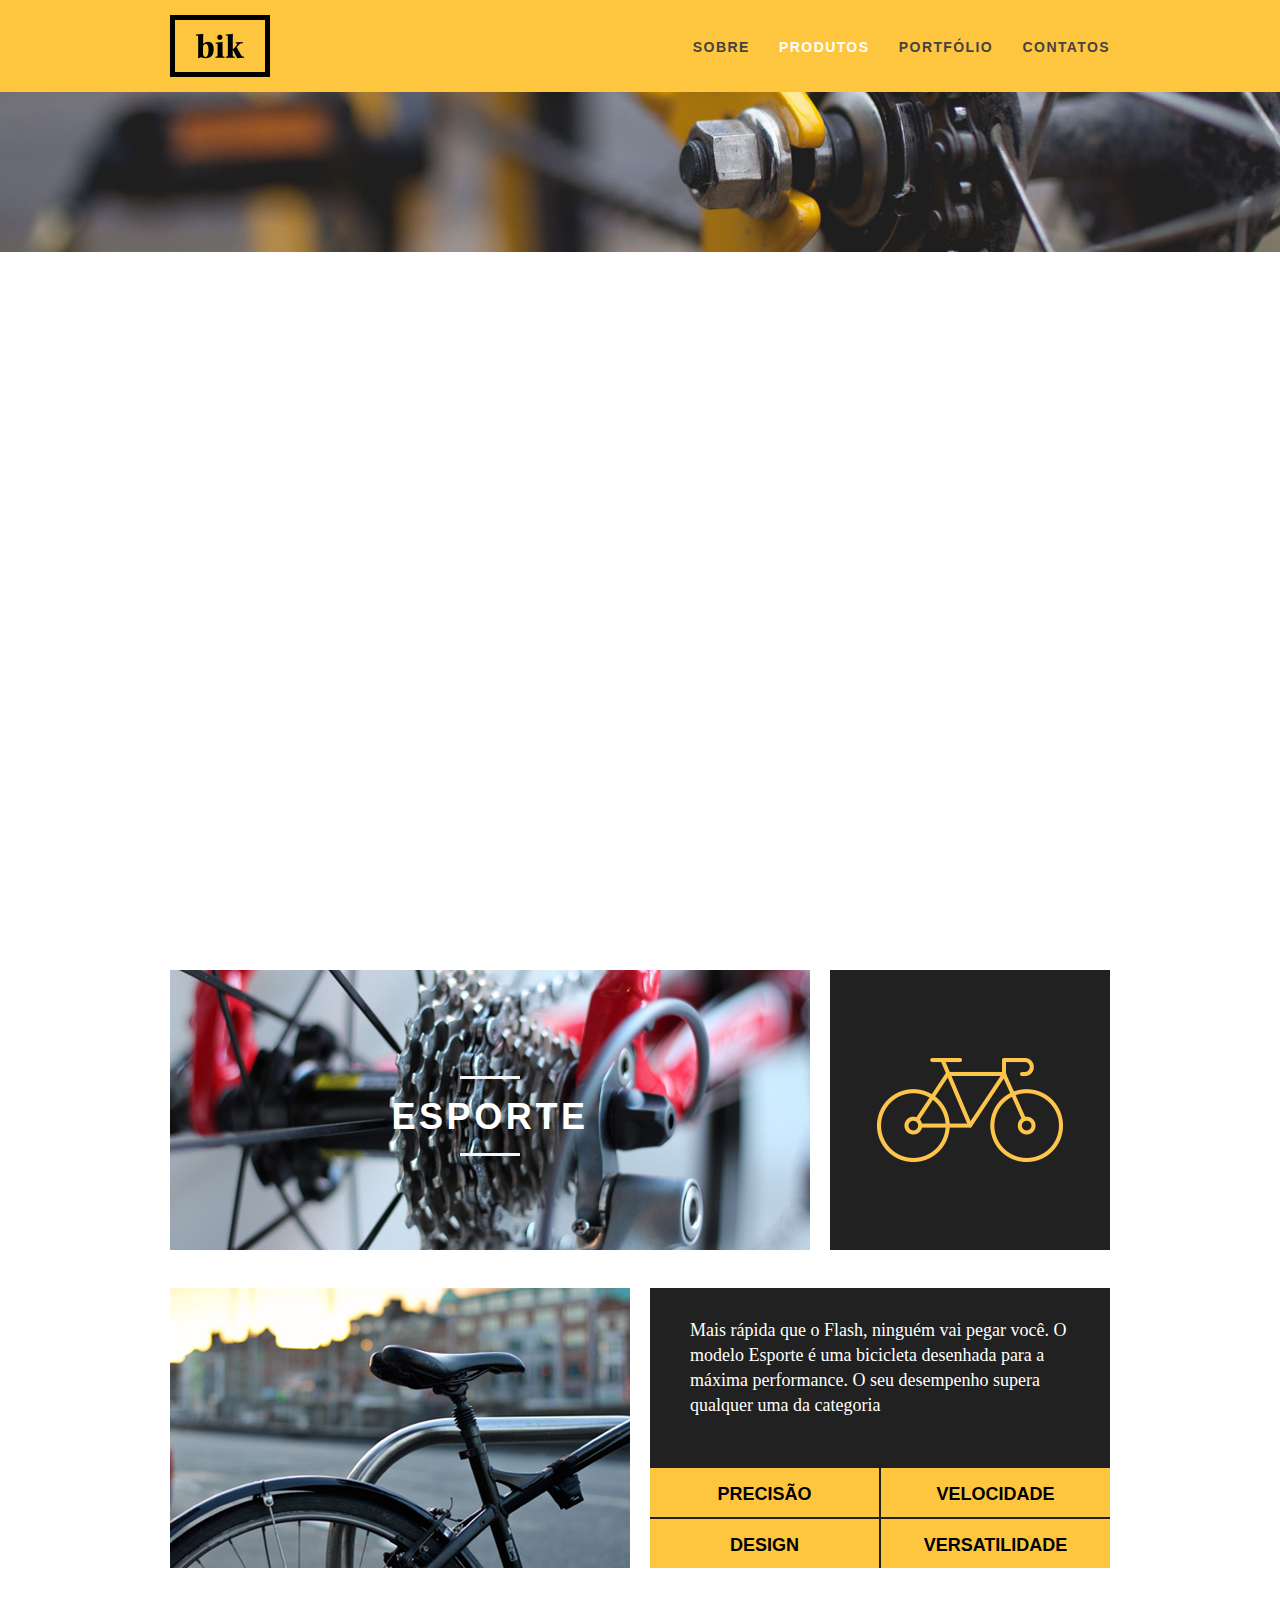
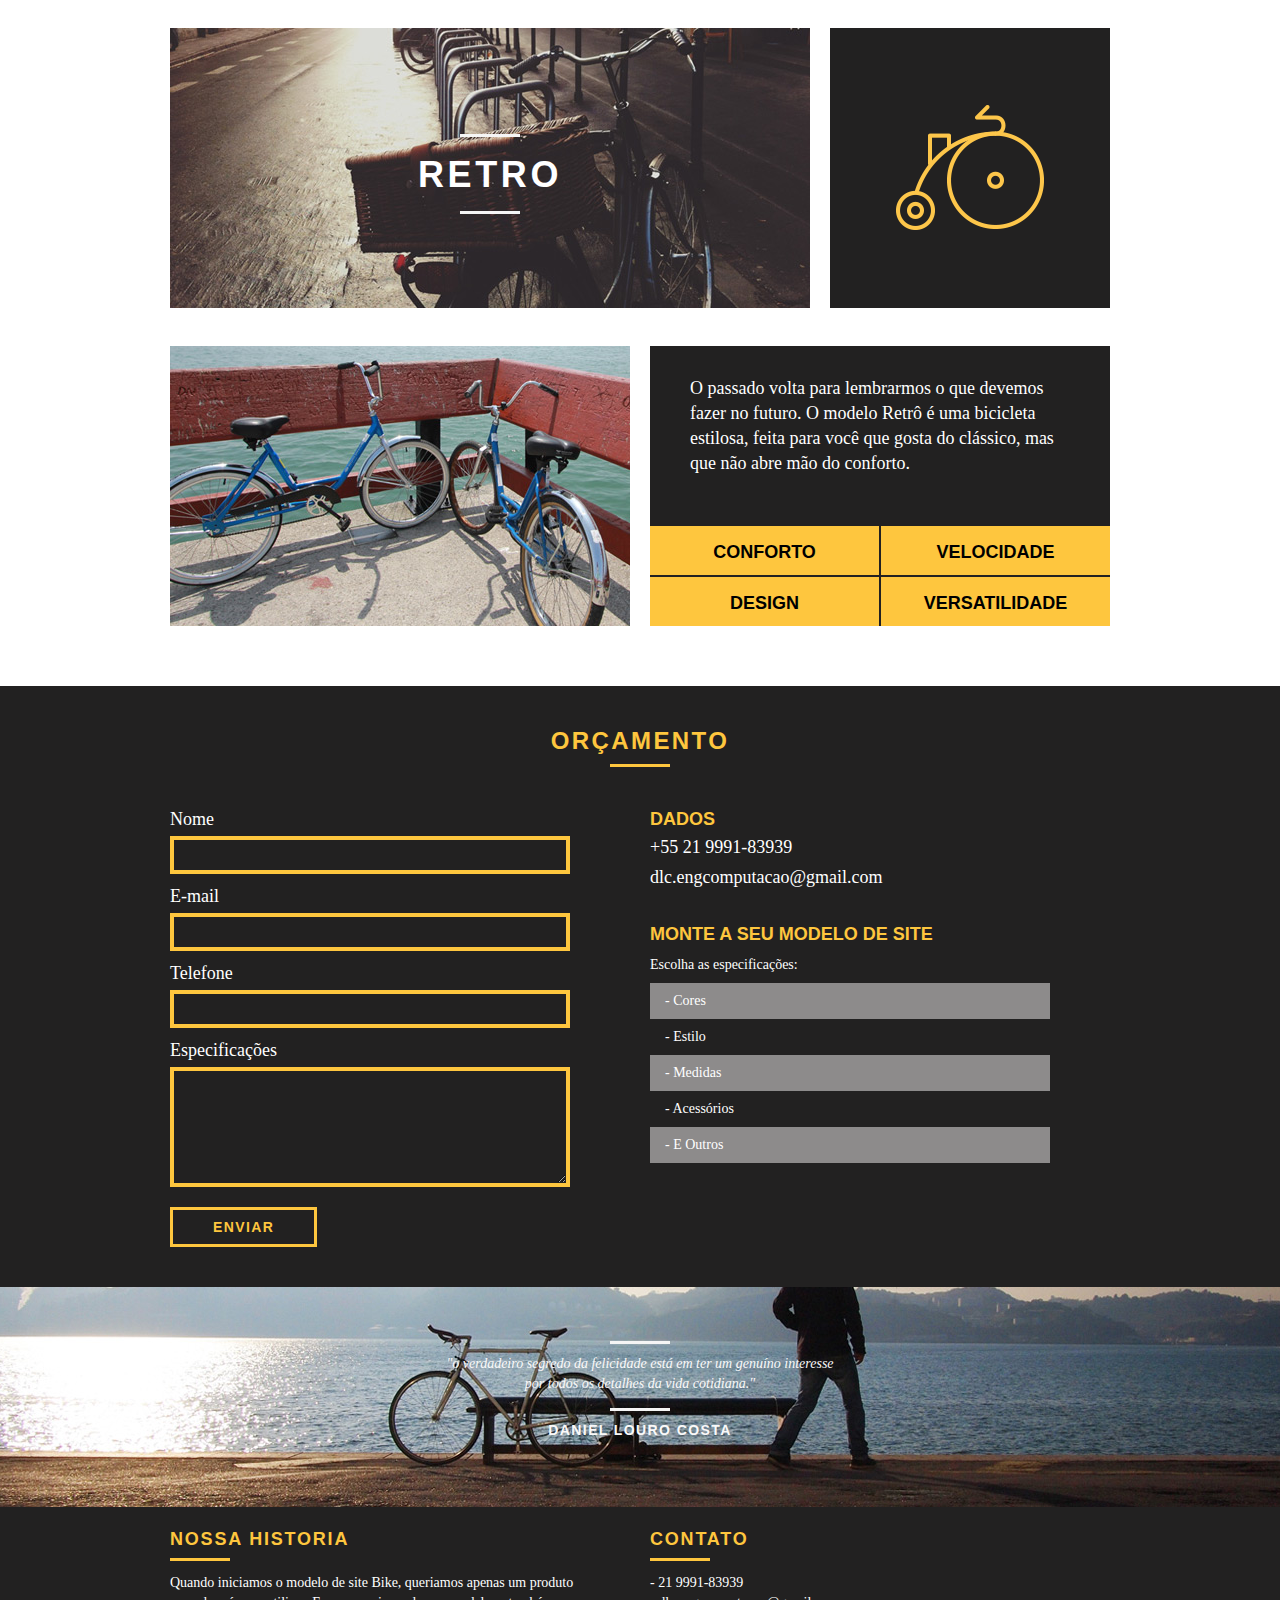
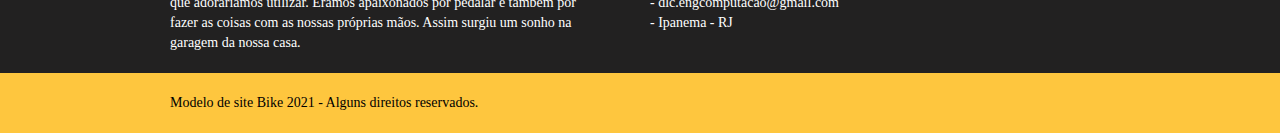
==== produtos.html @ 24ab6ca5 "estrutura html" ====
<!DOCTYPE HTML>
<html lang="pt-br">

<head>
    <meta charset="utf-8">
    <title>Modelo bik - Bicicletas Personalizadas</title>
    <link rel="stylesheet" href="css/normalize.css" />
    <link rel="stylesheet" href="css/reset.css" />
    <link rel="stylesheet" href="css/grid.css" />
    <link rel="stylesheet" href="css/style.css" />
    <link rel="stylesheet" href="css/produtos.css" />
    <link rel="stylesheet" href="css/Responsivo.css" />
    <script src="js/libs/modernizr.custom.45655.js"></script>
</head>

<body>
    <!-- Cabeçalho do site//LOGO//Menu -->
    <header class="header">
        <div class="container">
            <a class="grid-4" href="index.html">
                <img src="img/bikcraft.png" Alt="Bikecraft">
                <nav class="header_menu grid-12">
            </a>
            <ul>

                <li><a href="sobre.html">Sobre</a></li>
                <li><a href="produtos.html" class="menu-ativo">Produtos</a></li>
                <li><a href="portfolio.html">Portfólio</a></li>
                <li><a href="contatos.html">Contatos</a></li>

            </ul>
            </nav>


        </div>
    </header>

    <section class="introducao-interna interna_produtos">
        <div class="container">
            <h1>Produtos</h1>
            <p>conheça todos os nossos produtos</p>
        </div>
    </section>


    <section class="container produtos-item animar-interno">
        <div class="grid-11">
            <img src="img/produtos/bikcraft-passeio-1.jpg" alt="bikcraft passeio-1">
            <h2>Passeio</h2>
        </div>

        <div class="grid-5 produto-icone">
            <img src="img/produtos/passeio.png" alt="bikcraft passeio">
        </div>

        <div class="grid-8">
            <img src="img/produtos/bikcraft-passeio-2.jpg" alt="bikcraft passeio-2">
        </div>

        <div class="grid-8 produto-info">
            <p>Muito melhor do que passear pela orla a vidros fechados. O modelo Passeio é uma bicicleta que une
                conforto e praticidade para o seu dia a dia. Você nunca mais vai querer saber de outra.</p>
            <ul>
                <li>Conforto</li>
                <li>PRATICIDADE</li>
                <li>DESIGN</li>
                <li>VERSATILIDADE</li>
            </ul>
        </div>


    </section>

    <section class="container produtos-item">
        <div class="grid-11">
            <img src="img/produtos/bikcraft-esporte-1.jpg" alt="bikcraft passeio-1">
            <h2>Esporte</h2>
        </div>

        <div class="grid-5 produto-icone">
            <img src="img/produtos/esporte.png" alt="bikcraft Esporte">
        </div>

        <div class="grid-8">
            <img src="img/produtos/bikcraft-esporte-2.jpg" alt="bikcraft Esporte-2">
        </div>

        <div class="grid-8 produto-info">
            <p>Mais rápida que o Flash, ninguém vai pegar você. O modelo Esporte é uma bicicleta desenhada
                para a máxima performance. O seu desempenho supera qualquer uma da categoria</p>
            <ul>
                <li>Precisão</li>
                <li>Velocidade</li>
                <li>DESIGN</li>
                <li>VERSATILIDADE</li>
            </ul>
        </div>


    </section>

    <section class="container produtos-item">
        <div class="grid-11">
            <img src="img/produtos/bikcraft-retro-1.jpg" alt="bikcraft Retro-1">
            <h2>Retro</h2>
        </div>

        <div class="grid-5 produto-icone">
            <img src="img/produtos/retro.png" alt="bikcraft Retro">
        </div>

        <div class="grid-8">
            <img src="img/produtos/bikcraft-retro-2.jpg" alt="bikcraft Retro-2">
        </div>

        <div class="grid-8 produto-info">
            <p>O passado volta para lembrarmos o que devemos fazer no futuro. O modelo Retrô é uma bicicleta estilosa,
                feita para você que gosta do clássico, mas que não abre mão do conforto.</p>
            <ul>
                <li>Conforto</li>
                <li>Velocidade</li>
                <li>DESIGN</li>
                <li>VERSATILIDADE</li>
            </ul>
        </div>


    </section>


    <section class="orcamento">
        <div class="container">
            <h2 class="subtitulos">Orçamento</h2>
            <form id="form-orcamento" class="grid-8 form">
                <label for="nome">Nome</label>
                <input type="text" id="nome">
                <label for="email">E-mail</label>
                <input type="text" id="email">
                <label for="telefone">Telefone</label>
                <input type="text" id="telefone">
                <label for="espec">Especificações</label>
                <textarea id="espec"></textarea>
                <button class="btn" type="submit">Enviar</button>

            </form>

            <div class="orcamento-dados grid-8">
                <h3>Dados</h3>
                <span data="telefone">+55 21 9991-83939</span>
                <span data="e-mail">dlc.engcomputacao@gmail.com</span>
                <h3>MONTE A SEU MODELO DE SITE</h3>
                <p>Escolha as especificações:</p>
                <ul>
                    <li>- Cores</li>
                    <li>- Estilo</li>
                    <li>- Medidas</li>
                    <li>- Acessórios</li>
                    <li>- E Outros</li>
                </ul>
            </div>
        </div>
    </section>
    <section class="quebra">
        <blockquote class="quote-externo container">
            <p>"o verdadeiro segredo da felicidade está em ter um genuíno interesse por todos os detalhes da vida
                cotidiana."</p>
            <cite>DANIEL LOURO COSTA</cite>
        </blockquote>

    </section>

    <footer>
        <div class="footer">
            <div class="container">

                <div class="grid-8 footer_historia">
                    <h3>Nossa historia</h3>
                    <p>Quando iniciamos o modelo de site Bike, queriamos apenas um produto que adoraríamos utilizar. Eramos
                        apaixonados por pedalar e também por fazer as coisas com as nossas próprias mãos. Assim surgiu
                        um sonho na garagem da nossa casa.</p>
                </div>

                <div class="grid-4 footer_contato">

                    <h3>Contato</h3>
                    <ul>
                        <li>- 21 9991-83939</li>
                        <li>- dlc.engcomputacao@gmail.com</li>
                        <li>- Ipanema - RJ</li>
                    </ul>
                </div>

            </div>
        </div>
        <div class="copy">
            <div class="container">
                <p class="grid-16">
                    Modelo de site Bike 2021 - Alguns direitos reservados.
                </p>
            </div>
        </div>
    </footer>
      <!-- JavaScript -->
      <script src="js/libs/jquery-1.11.2.min.js"></script>
      <script src="js/plugins.js"></script>
      <script src="js/main.js"></script>
      <!-- JavaScript -->
</body>

</html>
---- css/grid.css ----
*, *:before, *:after {
  -webkit-box-sizing: border-box; 
  -moz-box-sizing: border-box; 
  box-sizing: border-box;
}

.container {
	width: 960px;
	margin: 0 auto;
	padding: 0px;
	position: relative;
}

.container:after, .container:before {
	content: " ";
	display: table;
}

.container:after {
	clear: both;
}

.grid-1, .grid-2, .grid-3, .grid-4, .grid-5, .grid-6, .grid-7, .grid-8, .grid-9, .grid-10, .grid-11, .grid-12, .grid-13, .grid-14, .grid-15, .grid-16, .grid-1-3 {
	float: left;
	margin-left: 10px;
	margin-right: 10px;
}

.grid-1 	{width: 40px;}
.grid-2 	{width: 100px;}
.grid-3 	{width: 160px;}
.grid-4 	{width: 220px;}
.grid-5 	{width: 280px;}
.grid-6 	{width: 340px;}
.grid-7 	{width: 400px;}
.grid-8 	{width: 460px;}
.grid-9 	{width: 520px;}
.grid-10 	{width: 580px;}
.grid-11 	{width: 640px;}
.grid-12 	{width: 700px;}
.grid-13 	{width: 760px;}
.grid-14 	{width: 820px;}
.grid-15 	{width: 880px;}
.grid-16 	{width: 940px;}
.grid-1-3	{width: 300px;}

@media only screen and (min-width: 768px) and (max-width: 959px) {

.container {
	width: 768px;
}

.grid-1		{width: 28px;}
.grid-2		{width: 76px;}
.grid-3		{width: 124px;}
.grid-4		{width: 172px;}
.grid-5		{width: 220px;}
.grid-6		{width: 268px;}
.grid-7		{width: 316px;}
.grid-8		{width: 364px;}
.grid-9		{width: 412px;}
.grid-10	{width: 460px;}
.grid-11	{width: 508px;}
.grid-12	{width: 556px;}
.grid-13	{width: 604px;}
.grid-14	{width: 652px;}
.grid-15	{width: 700px;}
.grid-16	{width: 748px;}
.grid-1-3	{width: 236px;}

}

@media only screen and (max-width: 767px) {
.container {
	width: 300px;
}

.grid-1, .grid-2, .grid-3, .grid-4, .grid-5, .grid-6, .grid-7, .grid-8, .grid-9, .grid-10, .grid-11, .grid-12, .grid-13, .grid-14, .grid-15, .grid-16, .grid-1-3 {
	width: 300px;
	margin: 0 0 20px 0;
	float: none;
}

}
---- css/style.css ----
/* Formatações Gerais */
Body {
    font-family: Arial, Helvetica, sans-serif;
}

p {
    font-family: Georgia, 'Times New Roman', Times, serif;
    font-size: 14px;
    line-height: 20px;
}

.btn {
    border: 3px solid #fec63e;
    padding: 10px 30px;
    color: #fec63e;
    font-size: 14px;
    line-height: 20px;
    text-transform: uppercase;
    letter-spacing: .1em;
    font-weight: bold;
    transition: all .5s ease-in;
}

.btn:hover {
    color: rgb(223, 219, 219);
    border-color: whitesmoke;
}

.btn.btn-black:hover {
    color: rgb(39, 39, 39);
    border-color: rgb(90, 84, 84);
}

.subtitulos {
    font-weight: bold;
    font-size: 24px;
    letter-spacing: .1em;
    line-height: 30px;
    color: black;
    text-transform: uppercase;
    text-align: center;
    margin-bottom: 40px;
}
/* interno subtitulo */
.subtitulos:after {
    content: "";
    display: block;
    height: 3px;
    width: 60px;
    background: rgb(20, 20, 20);
    margin: 8px auto;
}
.subtitulos-interno {
    font-weight: bold;
    font-size: 24px;
    letter-spacing: .1em;
    line-height: 30px;
    color: black;
    text-transform: uppercase;
    margin-bottom: 20px;
}

.subtitulos-interno:after {
    content: "";
    display: block;
    height: 3px;
    width: 60px;
    background: rgb(20, 20, 20);
    margin: 8px 0;
}


img {
    display: block;
    max-width: 100%;
}

/* Header */
.header {
    position: fixed;
    top: 0;
    width: 100%;
    background: #fec63e;
    padding: 15px 0;
    z-index: 10;
}

.header_menu {
    text-align: right;

}

.header_menu ul li {
    display: inline-block;
    margin-left: 25px;
    margin-top: 20px;

}

.header_menu ul li a {
    color: rgb(68, 66, 66);
    font-size: 14px;
    font-weight: bold;
    text-transform: uppercase;
    letter-spacing: .1em;
    line-height: 25px;
    padding: 10px 0;
    transition: all .5s ease-in;
}

.header_menu ul li a:hover {
    color: rgb(255, 255, 255);
}
.header_menu ul li a.menu-ativo{
    color: rgb(255, 255, 255);
}

/* Introdução */
.introducao {
    height: 380px;
    width: 100%;
    background: url(../img/bg.jpg) no-repeat center;
    background-size: cover;
    margin-top: 92px;
    text-align: center;
    padding-top: 80px;
}

.introducao h1 {
    font-size: 48px;
    line-height: 60px;
    color: rgb(250, 249, 249);
    font-weight: bold;
    text-transform: uppercase;

}

.quote-externo {
    max-width: 320px;
    margin: 0 auto;
    margin-bottom: 40px;
    color: rgb(250, 249, 249);
}

.quote-externo p {
    font-style: italic;
}

.quote-externo p:before,
.quote-externo p:after {
    content: "";
    display: block;
    height: 3px;
    width: 60px;
    background: whitesmoke;
    margin: 14px auto 10px auto;

}

.quote-externo cite {
    font-style: normal;
    font-weight: bold;
    font-size: 14px;
    letter-spacing: .1em;
}

/* Introdução interna */
.introducao-interna {
	width: 100%;
	margin-top: 92px;
	height: 160px;
	text-align: center;
	color: white;
	padding-top: 30px;
}
.introducao-interna h1 {
	font-size: 36px;
	font-weight: bold;
	text-transform: uppercase;
}

.introducao-interna h1:after {
	content: "";
	display: block;
	width: 60px;
	height: 3px;
	background: white;
	margin: 6px auto 10px auto;
}

/* Produtos */
.produtos {
    padding: 60px 0;
}

.produtos_lista li {
    background: #fec63e;
    text-align: center;

}
.produtos_lista li img{
    margin: 0 auto;
}

.produtos_lista li h3 {
    font-weight: bold;
    font-size: 18px;
    line-height: 25px;
    text-transform: uppercase;
    letter-spacing: .1em;
    margin-top: 20px;

}

.produtos_lista li h3:after {
    content: "";
    display: block;
    height: 3px;
    width: 60px;
    background: rgb(34, 33, 33);
    margin: 2px auto;
}

.produtos_lista li p {
    padding: 10px 20px 20px 10px;
}

.produtos-icone {
    background: rgb(34, 33, 33);
    padding: 20px;

}

.call {
    clear: both;
    padding-top: 40px;
    text-align: center;

}

.call p {
    margin-bottom: 20px;
}

/* Portifolio */

.portfolio {
    width: 100%;
    background: rgb(34, 33, 33);
    padding: 40px 0;
}

.portfolio .subtitulos {
    color: #fec63e;
}

.portfolio .subtitulos::after {
    background: #fec63e;
}

.portfolio-lista div:last-of-type {
    margin-top: 20px;
}

.portfolio .call p {
    color: white;
}

/* Qualidade*/

.qualidade {
    padding: 60px 0;
}

.qualidade_lista {
    padding-top: 20px;
    overflow: hidden; /* Clear-fix */
}

.qualidade:after {
    content: "";
    height: 83px;
    width: 634px;
    display: block;
    background: url(../img/linhas.png) no-repeat center;
    position: absolute;
    top: 209px;
    right: 162px;
    z-index: -1;
}

.qualidade img {
    margin: 0 auto;
   
}

.qualidade_lista li {
    text-align: center;
    padding: 0 40px;
}

.qualidade_lista li h3 {
    font-weight: bold;
    font-size: 18px;
    line-height: 25px;
    text-transform: uppercase;
    letter-spacing: .1em;
    margin-top: 20px;

}

.qualidade_lista li h3:after {
    content: "";
    display: block;
    height: 3px;
    width: 60px;
    background: rgb(34, 33, 33);
    margin: 6px auto;
}

/* Rodape */
.quebra {
    height: 220px;
    width: 100%;
    background: url(../img/bg-footer.jpg)no-repeat center;
    background-size: cover;
    text-align: center;
    padding-top: 40px;

}

.quebra .quote-externo {
    max-width: 400px;
}

.footer {
    width: 100%;
    background: rgb(34, 33, 33);
    color: white;
    padding: 20px;
}

.footer h3 {
    font-size: 18px;
    line-height: 25px;
    color: #fec63e;
    font-weight: bold;
    text-transform: uppercase;
    letter-spacing: .1em;
}

.footer h3::after {
    content: "";
    display: block;
    height: 3px;
    width: 60px;
    background: #fec63e;
    margin: 6px 0 12px 0;
}

.footer_historia {
    padding-right: 40px;
}

.footer_contato ul li {
    font-size: 14px;
    line-height: 20px;
    font-family: Georgia, 'Times New Roman', Times, serif;

}

.footer_redes ul li {
    display: inline-block;
    margin-right: 10px;

}

.footer_redes ul li a {
    border: 3PX solid #fec63e;
    cursor: pointer;
    display: block;
    padding: 10px;
    transition: all .5s ease-in;
}


.footer_redes ul li a:hover {
    border-color: rgb(241, 230, 230);
}

.copy {
    width: 100%;
    background: #fec63e;
    padding: 20px 0;
}

/* Animações */
.js .introducao h1,.js .introducao blockquote,.js .introducao  .btn,.js .animar,.js .animar-interno,.js .introducao-interna h1,.js .introducao-interna p{
    opacity: 0;
}
.animated {
    -webkit-animation-duration: 1s;
    animation-duration: 1s;
    -webkit-animation-fill-mode: both;
    animation-fill-mode: both;
  }
  
  @-webkit-keyframes fadeInDown {
    0% {
      opacity: 0;
      -webkit-transform: translate3d(0, -20px, 0);
      transform: translate3d(0, -20px, 0);
    }
    100% {
      opacity: 1;
      -webkit-transform: none;
      transform: none;
    }
  }
  
  @keyframes fadeInDown {
    0% {
      opacity: 0;
      -webkit-transform: translate3d(0, -20px, 0);
      transform: translate3d(0, -20px, 0);
    }
    100% {
      opacity: 1;
      -webkit-transform: none;
      transform: none;
    }
  }
  
  .fadeInDown {
    -webkit-animation-name: fadeInDown;
    animation-name: fadeInDown;
  }
---- css/produtos.css ----
.interna_produtos {
	background: url("../img/bg-produtos.jpg") no-repeat center;
	background-size: cover;
}

.produtos-item{
    padding-top: 60px;
}
.produto-icone{
    background: rgb(34, 33, 33);
    padding:70px 0 ;
}

.produto-icone img{
    margin: 0 auto;
}

.produtos-item h2{
    font-size: 36px;
    text-transform: uppercase;
    color: rgb(255, 255, 255);
    letter-spacing: .1em;
    font-weight: bold;
    line-height: 60px;
    position: relative;
    top: -180px;
    text-align: center;
    margin-bottom: -56px;
}

.produtos-item h2:before, .produtos-item h2:after{
    content: "";
    display: block;
    height: 3px;
    width: 60px;
    background: whitesmoke;
    margin: 6px auto 8px auto;

}

.produto-info{
    background: rgb(34, 33, 33);
}
.produto-info p{
    color: rgb(255, 255, 255);
    font-size: 18px;
    line-height: 25px;
    height: 180px;
    padding: 30px 40px;
}
.produto-info ul li{
    background: #fec63e;
    text-transform: uppercase;
    font-size: 18px;
    line-height: 20px;
    text-align: center;
    
    padding-top: 16px;
    font-weight: bold;
    float: left;
    width: 229px;
    height: 49px;
    
}
.produto-info ul li:nth-child(1),.produto-info ul li:nth-child(2){
    margin-bottom: 2px;
}
.produto-info ul li:nth-child(even){
    margin-left:2px ;
}

/* Form */
.orcamento{
    background: rgb(34, 33, 33);
    width: 100%;
    margin-top: 60px;
    padding: 40px 0;

}

.orcamento h2{
    color: #fec63e;
}
.orcamento h2::after{
    background-color: #fec63e;
}
.form{
    padding-right: 60px;
}
.form label{
    display: block;
    color: rgb(255, 255, 255);
    font-family: Georgia, 'Times New Roman', Times, serif;
    font-size: 18px;
    line-height: 25px;
    margin-bottom: 4px;
    
}
.form input{
    display: block;
    width: 100%;
    border: 4px solid #fec63e;
    background: none;
    color: rgb(255, 255, 255);
    padding: 7px 0;
    outline: none;
    font-size: 14px;
    font-family: Georgia, 'Times New Roman', Times, serif;
    margin-bottom: 10px;
}
.form textarea{
    display: block;
    width: 100%;
    height: 120px;
    border: 4px solid #fec63e;
    background: none;
    color: rgb(255, 255, 255);
    padding: 7px 0;
    outline: none;
    font-size: 14px;
    font-family: Georgia, 'Times New Roman', Times, serif;
    margin-bottom: 20px;
}
.form button{
    background: none;
    padding: 7px 40px;
}
.orcamento-dados{
    color: rgb(255, 255, 255);

}
.orcamento-dados h3{
    font-size: 18px;
    line-height: 25px;
    text-transform: uppercase;
    color: #fec63e;
    font-weight: bold;
}

.orcamento-dados span{
    display: block;
    font-size: 18px;
    font-family: Georgia, 'Times New Roman', Times, serif;
    line-height: 30px;
}
.orcamento-dados span:nth-of-type(even){
    margin-bottom: 30px;
}
.orcamento-dados ul{
    padding-right: 60px;
}
.orcamento-dados ul li {
    font-family: Georgia, 'Times New Roman', Times, serif;
    font-size: 14px;
    padding: 10px 15px;

}

.orcamento-dados ul li:nth-child(odd){
    background: #8d8b8b;
}
.orcamento-dados p{
    margin:8px 0 ;
}
---- css/Responsivo.css ----
/* Estilo para tablet */
@media only screen and (min-width: 768px) and (max-width: 959px) {
    .qualidade:after {
        right: 66px;
    }
    
    .qualidade_lista li {
        padding: 0 10px;
    }
    
    /*Footer*/
    
    .footer_redes ul li a {
        border: 3px solid #fec63e;
        display: block;
        padding: 6px;
    
    }
    
    .footer_redes ul li a img{
        width: 26px;
        height: 26px;
    }
    
    /*Produtos*/
    
    .produto_item h2{
        top: -150px;
        margin-bottom: -56px;
    }
    
    .produto-icone {
        padding: 41px 0;
    }
    
    .produto-info p{
        font-size: 14px;
        line-height: 20px;
        height: 122px;
        padding: 20px 30px;
    }
    
    .produto-info ul li {
        width: 181px;
        height: 49px;
    }
}
    
    /* Estilo Mobile */
    @media only screen and (max-width: 767px) {
  
    
        .header {
            position: relative;
            padding-bottom: 0px;
        }
        
        .header img {
            margin: 0 auto 10px auto;
        }
        
        .header_menu {
            text-align: center;
        }
        
        .header_menu ul li {
            margin: 5px;
        }
        
        .header_menu ul li a {
            border: 4px solid black;
            width: 136px;
            display: block;
            float: left;
        }
        
        .header_menu ul li a:hover {
            border-color: white;
        }
        
        .header_menu ul li a.menu_ativo {
            border-color: white;
        }
        
        /*Introducao*/
        
        .introducao h1 {
            font-size: 36px;
        }
        
        .introducao {
            margin-top: 0px;
            padding-top: 40px;
            background: url("../img/bg-mobile.jpg") no-repeat center;
            background-size: cover;
        }
        
        /*Introdução Interna*/
        
        .introducao-interna {
            margin-top: 0px;
        }
        
        /*Call*/
        .call {
            padding-top: 10px;
        }
        
        /*Qualidade Home*/
        .qualidade:after {
            display: none;
        }
        
        /*Sobre*/
        
        .missao_sobre p {
            font-size: 14px;
            line-height: 20px;
            padding-right: 0px;
        }
        
        .missao_sobre ul li {
            font-size: 14px;
            line-height: 25px;
        }
        
  /*Produtos*/
    
  .produtos-item h2{
    top: -110px;
	margin-bottom: -68px;
}

.produto-icone {
    padding: 41px 0;
}

.produto-info p{
    font-size: 14px;
    line-height: 20px;
    height: auto;
    padding: 20px 30px;
}

.produto-info ul li {
    width: 149px;
    height: 49px;
    font-size: 14px;
    line-height: 20px;
}
.form{
    padding-right: 0;
}
.form ul li{
    padding-right: 0;
}
.contato-form{
    padding-right: 0;
    margin-bottom: 40px;
}
}
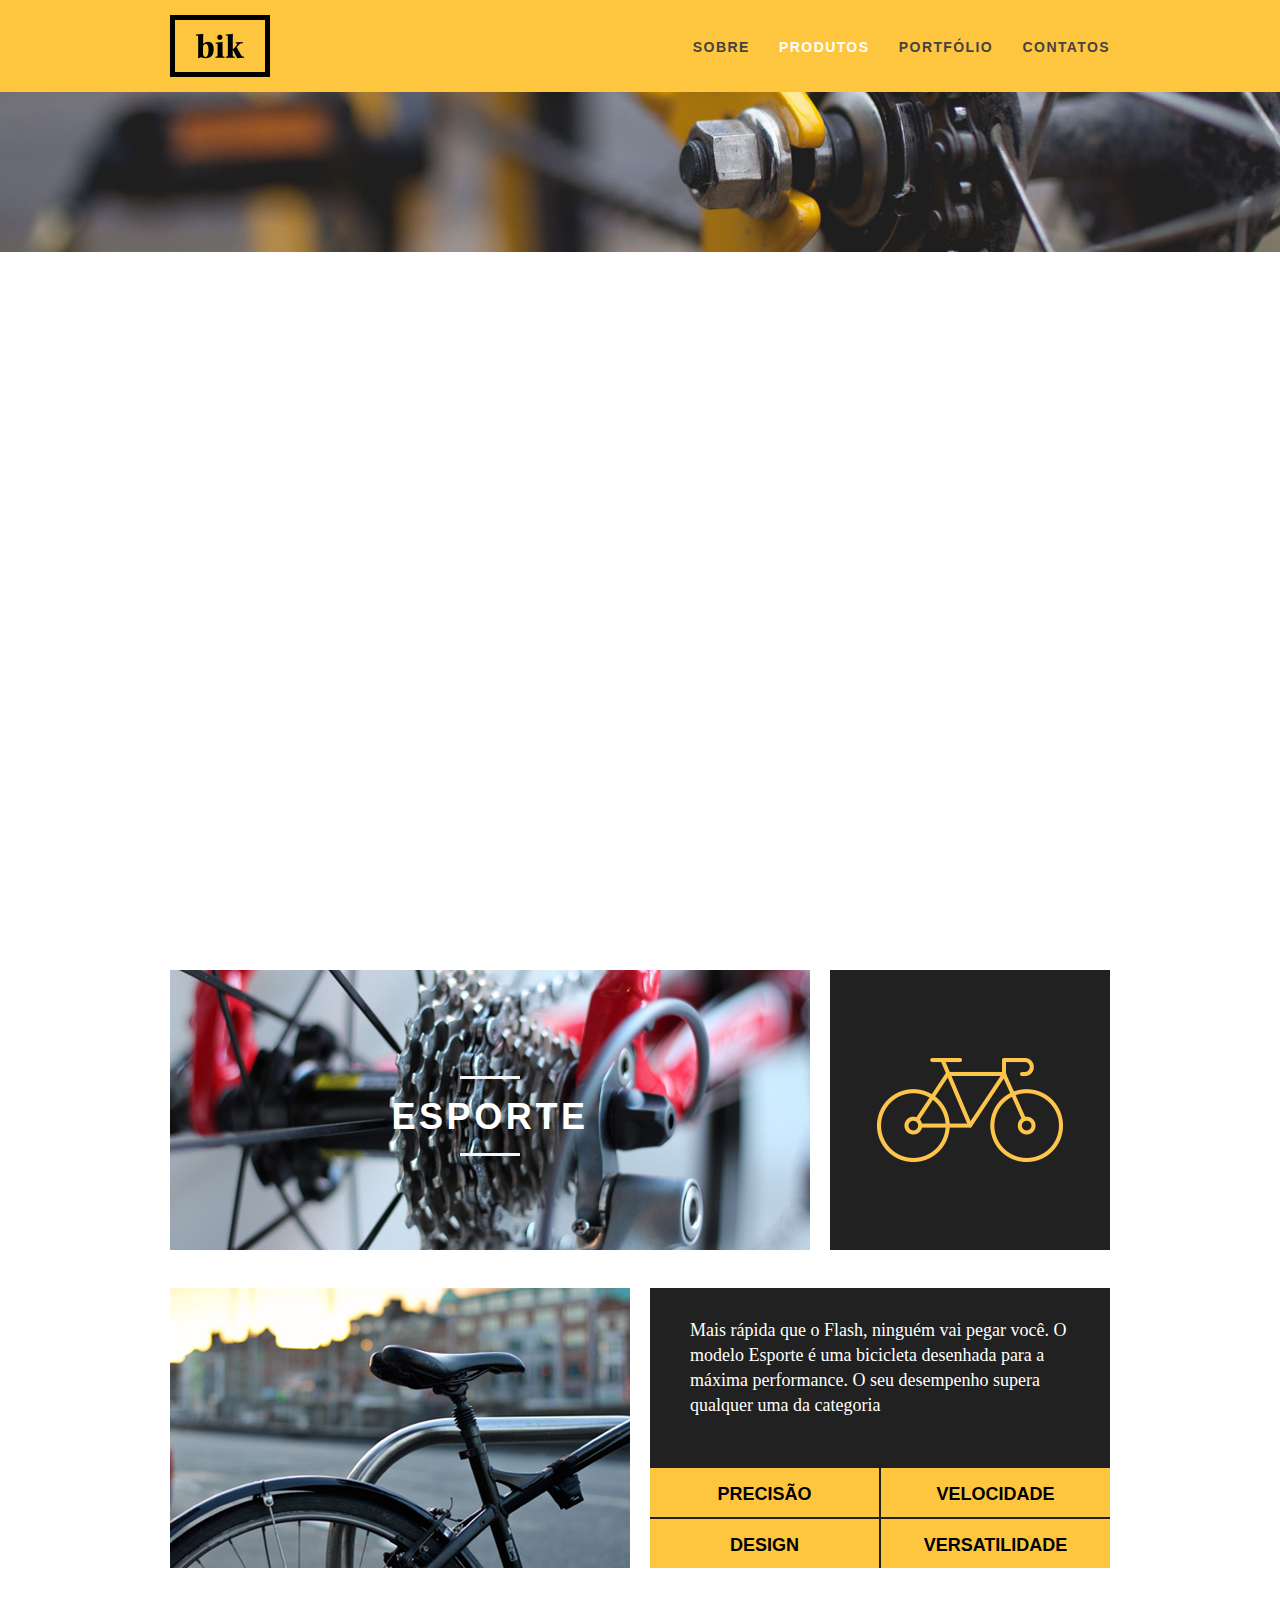
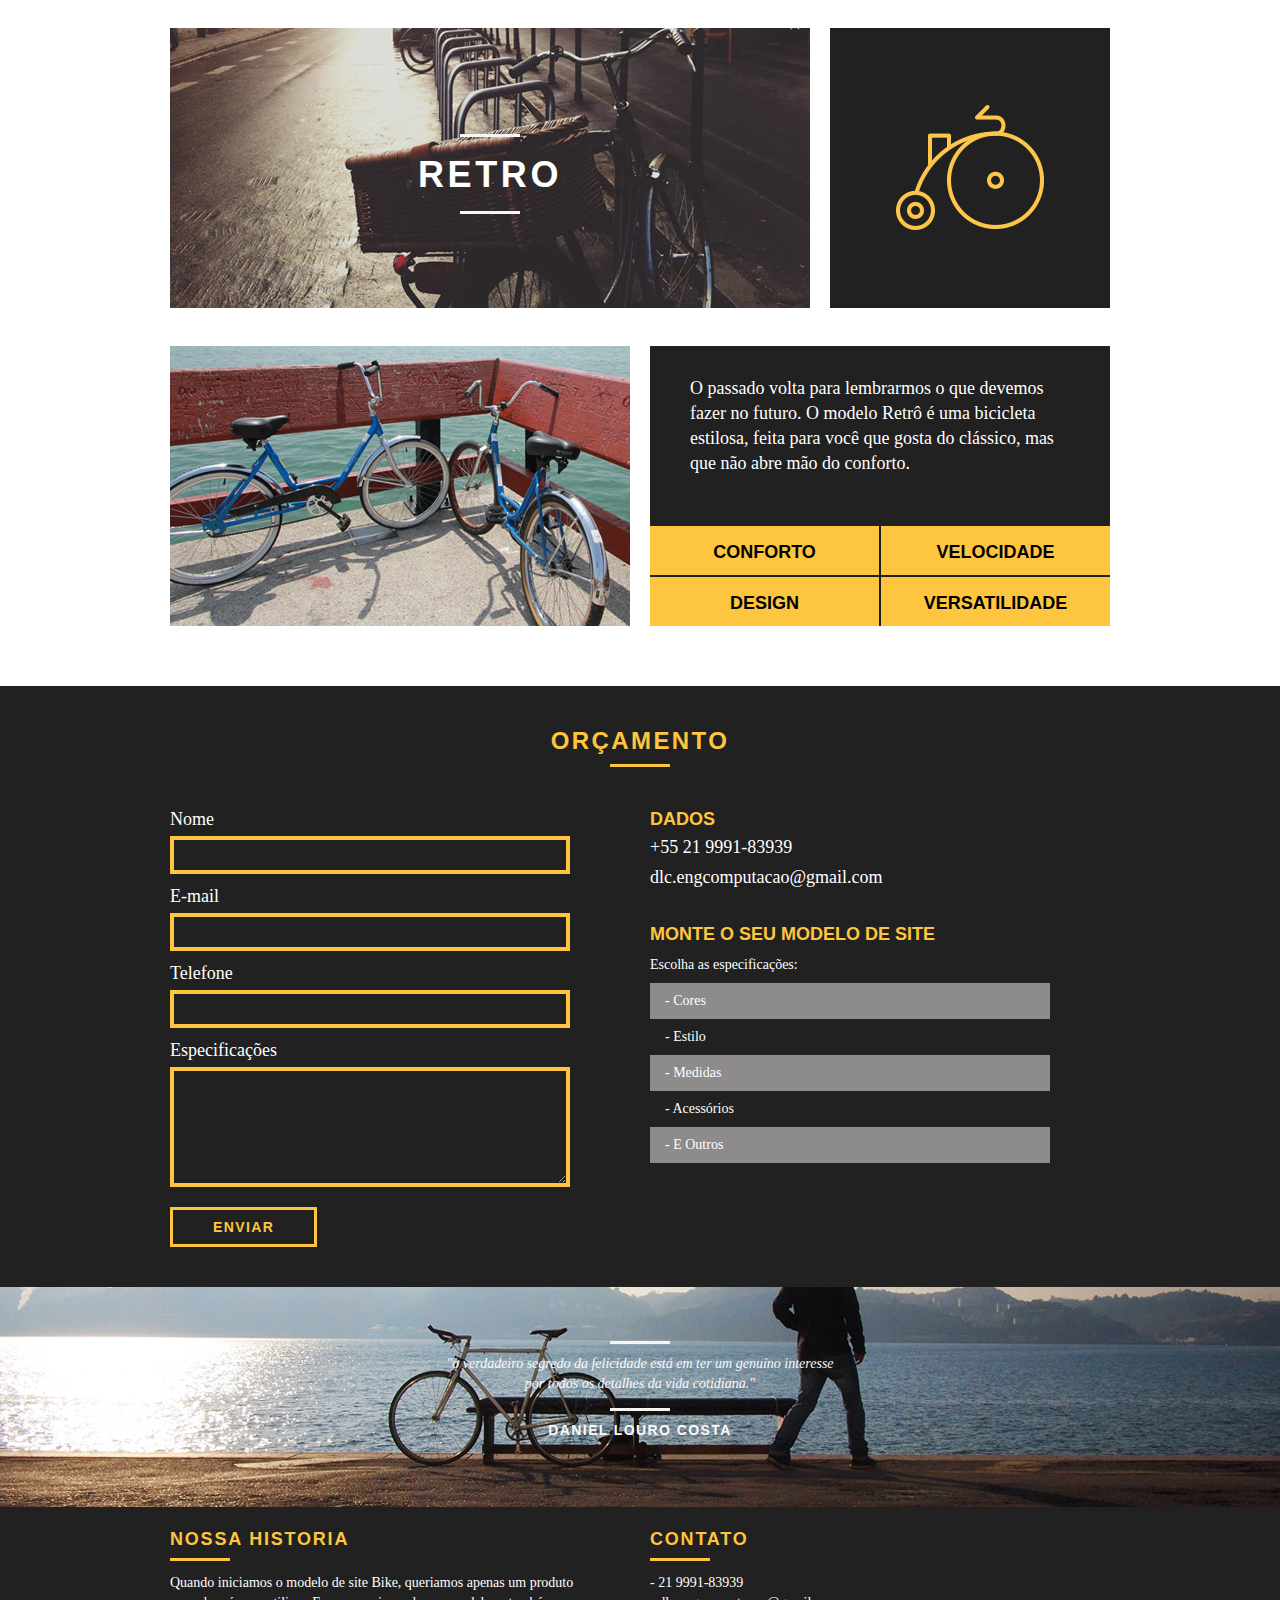
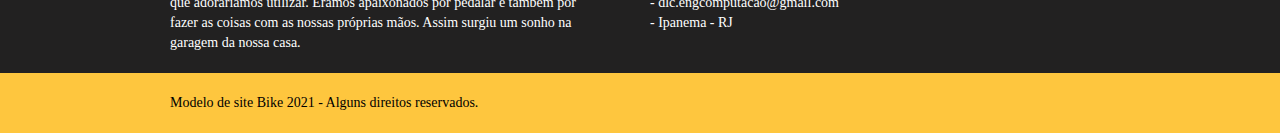
==== commit b1caac1f: "Modelo" ====
--- a/produtos.html
+++ b/produtos.html
@@ -148,7 +148,7 @@
                 <h3>Dados</h3>
                 <span data="telefone">+55 21 9991-83939</span>
                 <span data="e-mail">dlc.engcomputacao@gmail.com</span>
-                <h3>MONTE A SEU MODELO DE SITE</h3>
+                <h3>MONTE O SEU MODELO DE SITE</h3>
                 <p>Escolha as especificações:</p>
                 <ul>
                     <li>- Cores</li>
@@ -207,4 +207,4 @@
       <!-- JavaScript -->
 </body>
 
-</html>+</html>
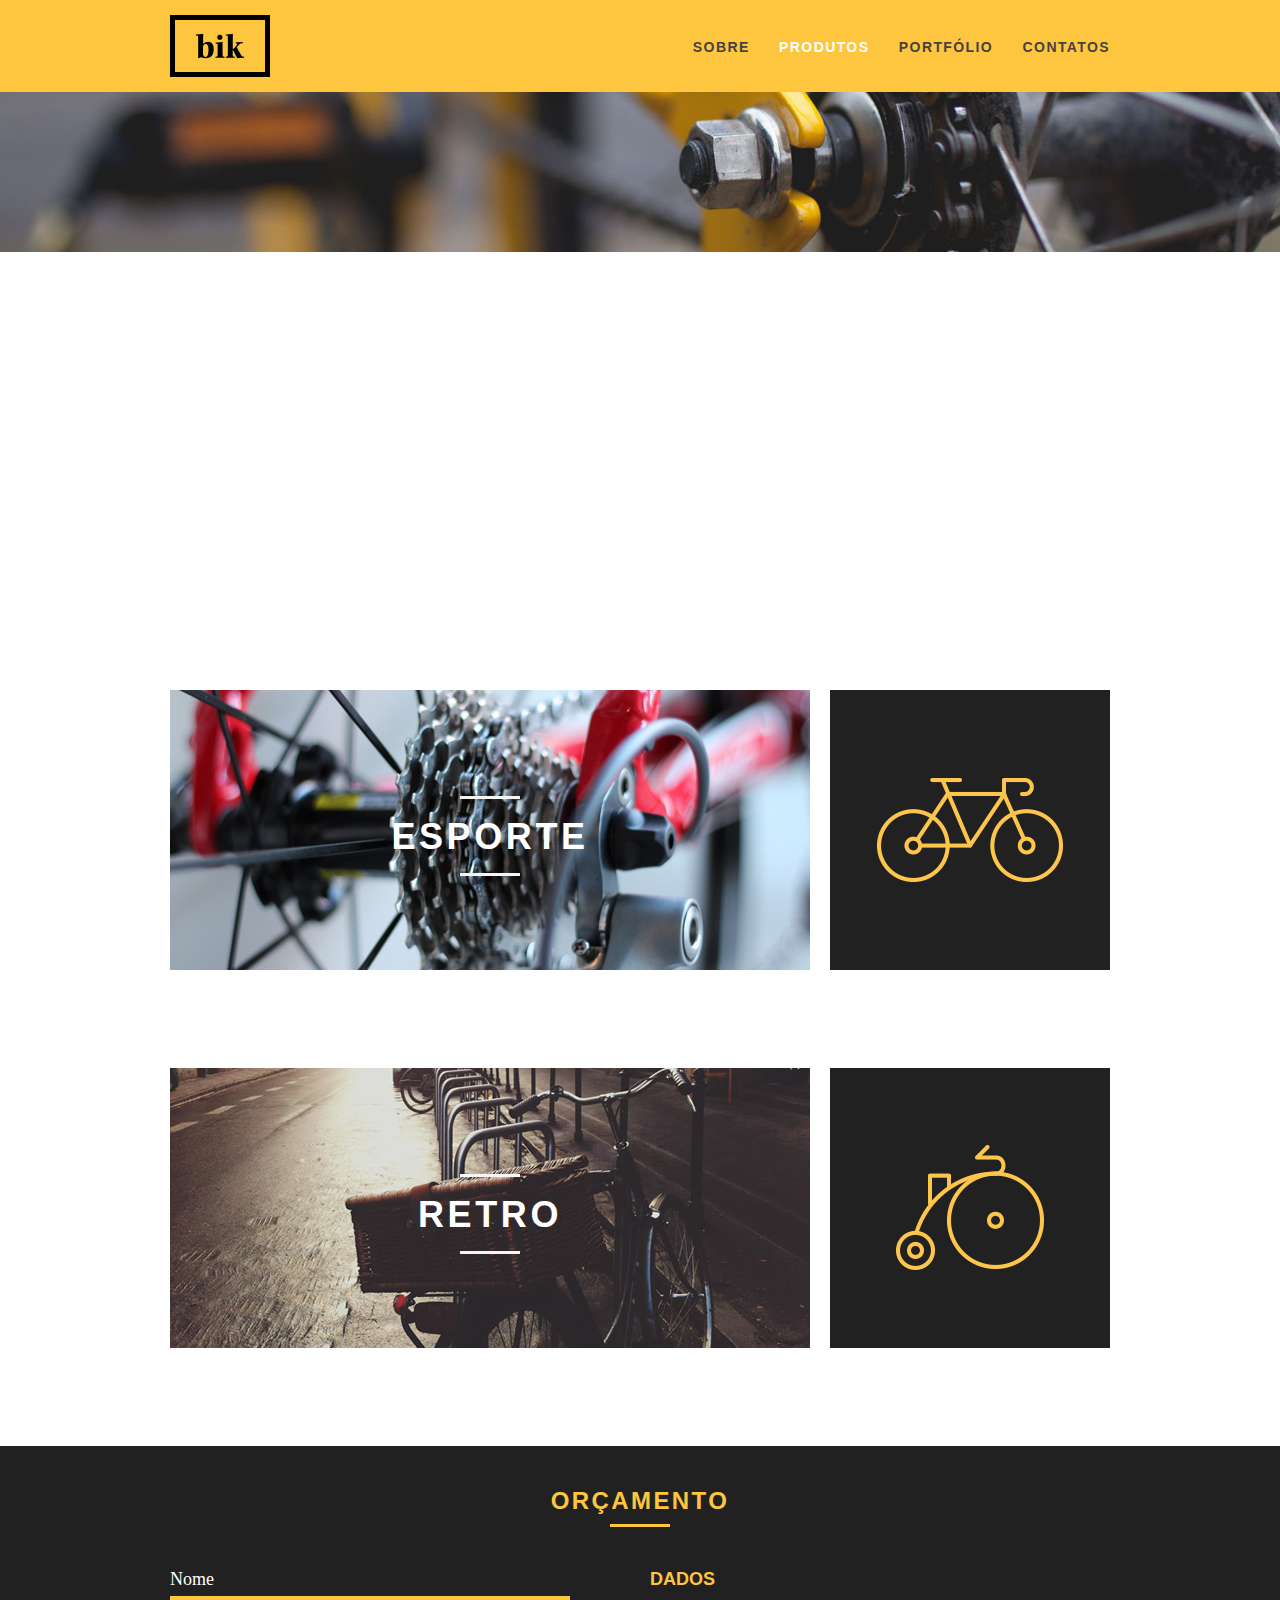
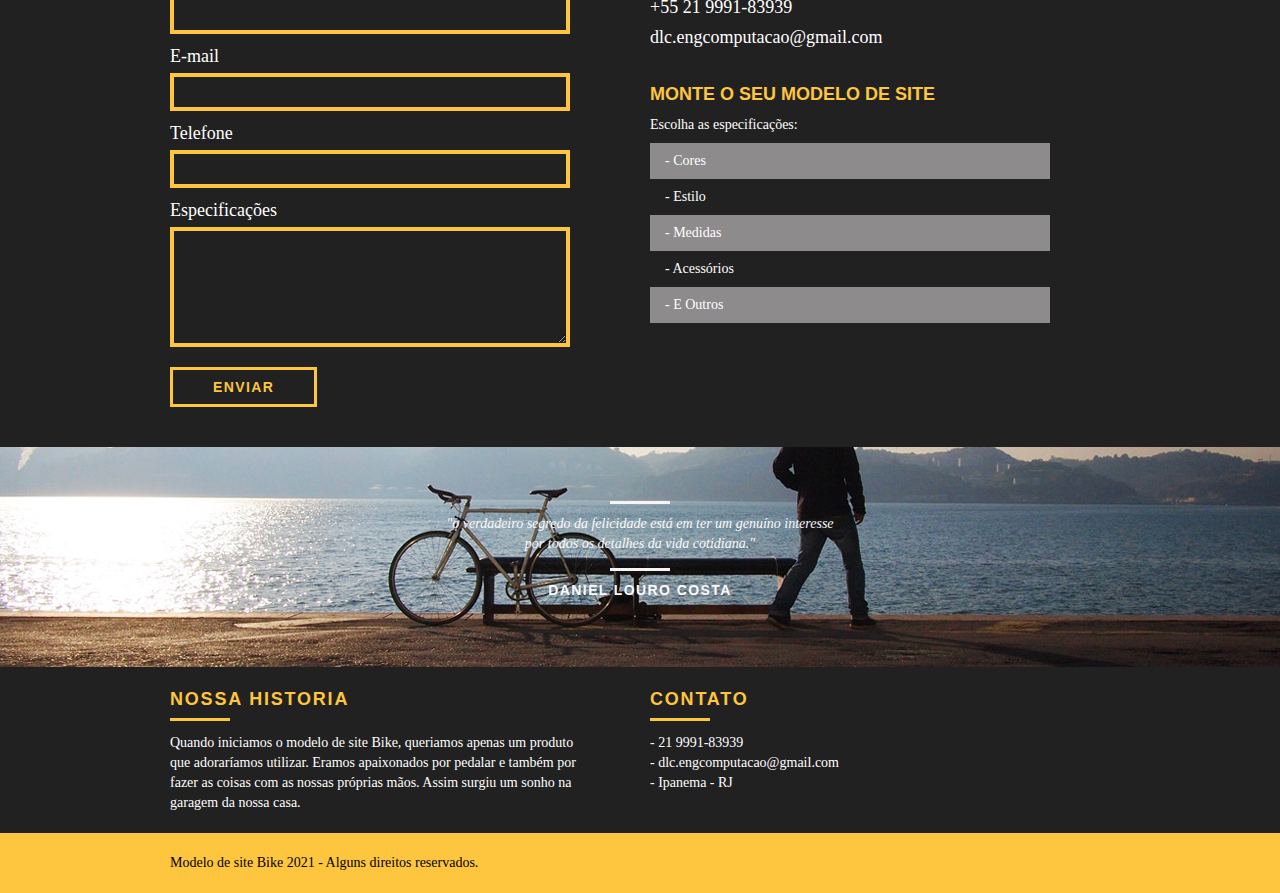
==== commit 3cdad1bc: "produto concluído" ====
--- a/produtos.html
+++ b/produtos.html
@@ -53,7 +53,7 @@
             <img src="img/produtos/passeio.png" alt="bikcraft passeio">
         </div>
 
-        <div class="grid-8">
+        <!-- <div class="grid-8">
             <img src="img/produtos/bikcraft-passeio-2.jpg" alt="bikcraft passeio-2">
         </div>
 
@@ -66,7 +66,7 @@
                 <li>DESIGN</li>
                 <li>VERSATILIDADE</li>
             </ul>
-        </div>
+        </div> -->
 
 
     </section>
@@ -81,7 +81,7 @@
             <img src="img/produtos/esporte.png" alt="bikcraft Esporte">
         </div>
 
-        <div class="grid-8">
+        <!-- <div class="grid-8">
             <img src="img/produtos/bikcraft-esporte-2.jpg" alt="bikcraft Esporte-2">
         </div>
 
@@ -94,7 +94,7 @@
                 <li>DESIGN</li>
                 <li>VERSATILIDADE</li>
             </ul>
-        </div>
+        </div> -->
 
 
     </section>
@@ -109,7 +109,7 @@
             <img src="img/produtos/retro.png" alt="bikcraft Retro">
         </div>
 
-        <div class="grid-8">
+        <!-- <div class="grid-8">
             <img src="img/produtos/bikcraft-retro-2.jpg" alt="bikcraft Retro-2">
         </div>
 
@@ -122,7 +122,7 @@
                 <li>DESIGN</li>
                 <li>VERSATILIDADE</li>
             </ul>
-        </div>
+        </div> -->
 
 
     </section>
